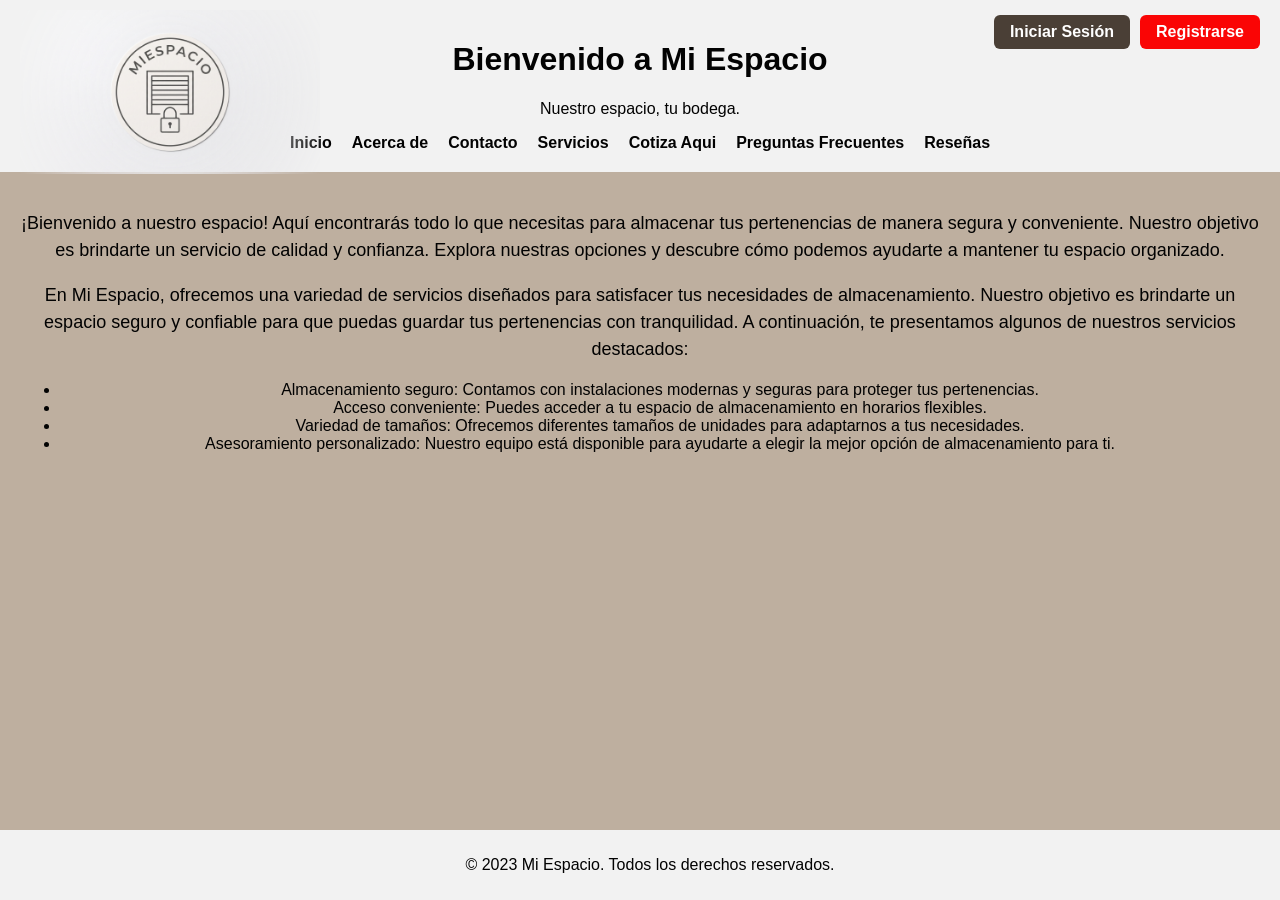
==== index.html @ 03a7a76a "Ajuste botones y formularios" ====
<!DOCTYPE html>
    <html lang ="es">
        <head>
            <meta charset="UTF-8">
            <meta name="viewport" content="width=device-width, initial-scale=1.0">
            <title>Mi Espacio</title>
            <link rel="stylesheet" href="css/style.css">
        </head>
        <body>
        <header>
            <h1>Bienvenido a Mi Espacio</h1>
            <p>Nuestro espacio, tu bodega.</p>
        <nav>
            <ul>
                <li><a href="index.html">Inicio</a></li>
                <li><a href="about.html">Acerca de</a></li>
                <li><a href="contact.html">Contacto</a></li>
                <li><a href="services.html">Servicios</a></li>
                <li><a href="quotes.html">Cotiza Aqui</a></li>
                <li><a href="faq.html">Preguntas Frecuentes</a></li>
                <li><a href="resenas.html">Reseñas</a></li>
            </ul>
        </nav>
        <div class="auth-buttons">
            <a href="login.html" class="nav-btn">Iniciar Sesión</a>
            <a href="register.html" class="nav-btn nav-btn-primary">Registrarse</a>
        </div>    
            <img src="imagen/logo.png" alt="Imagen de Mi Espacio" style="width:120%; height:auto;max-width: 300px" class="logo">
            </header>
            <main>
            <p>¡Bienvenido a nuestro espacio! Aquí encontrarás todo lo que necesitas para almacenar tus pertenencias de manera segura y conveniente. Nuestro objetivo es brindarte un servicio de calidad y confianza. Explora nuestras opciones y descubre cómo podemos ayudarte a mantener tu espacio organizado.</p>
            <p>En Mi Espacio, ofrecemos una variedad de servicios diseñados para satisfacer tus necesidades de almacenamiento. Nuestro objetivo es brindarte un espacio seguro y confiable para que puedas guardar tus pertenencias con tranquilidad. A continuación, te presentamos algunos de nuestros servicios destacados:</p>
                <ul>
                    <li>Almacenamiento seguro: Contamos con instalaciones modernas y seguras para proteger tus pertenencias.</li>
                    <li>Acceso conveniente: Puedes acceder a tu espacio de almacenamiento en horarios flexibles.</li>
                    <li>Variedad de tamaños: Ofrecemos diferentes tamaños de unidades para adaptarnos a tus necesidades.</li>
                    <li>Asesoramiento personalizado: Nuestro equipo está disponible para ayudarte a elegir la mejor opción de almacenamiento para ti.</li>
                </ul>
              
        </main>
            <footer> 
                <p>&copy; 2023 Mi Espacio. Todos los derechos reservados.</p>
            </footer>
        </body>
    </html>
---- css/style.css ----
/* Paleta general del sitio: fondo beige que da identidad de "bodega/almacenamiento" */
body{
    font-family: Arial, sans-serif;
    background-color: #beaf9f;
    color: rgb(2, 2, 2);
    margin: 0;
}
/* Encabezado en gris claro para contrastar con el beige del body */
 header {
    background-color: #f2f2f2;
    color: rgb(2, 2, 2);
    padding: 20px;
    text-align: center;
    position: relative;
}
/* Ajuste para las imágenes de servicio */
.service-image {
    width: 100%;
    height: auto;
    max-width: 300px;
}
/* Logo posicionado sobre el header, con degradado en los bordes para integrarse con el fondo */
.logo {
  position: absolute;
  top: 10px;
  left: 20px;
  width: 120px;
  -webkit-mask-image: radial-gradient(circle, black 35%, transparent 100%);
  mask-image: radial-gradient(circle, black 35%, transparent 100%);
}
/* Menú de navegación en fila horizontal, centrado dentro del header */
nav ul {
    list-style-type: none;
    padding: 0;
    margin: 0;
    display: flex;
    justify-content: center;
}

nav ul li {
    display: inline-block;
    margin: 0 10px;
}

nav ul li a {
    text-decoration: none;
    color: rgb(2, 2, 2);
    font-weight: bold;
}
/* Rojo de acento al pasar el mouse, para dar feedback visual en los links */
nav ul li a:hover {
    color: #fa0505;
}

main {
    padding: 20px;
    text-align: center;
}

main h2 {
    font-size: 28px;
    margin-bottom: 10px;
}

main p {
    font-size: 18px;
    line-height: 1.5;
}
/* Tabla de servicios centrada y con ancho completo del contenedor */
main table {
    width: 100%;
    border-collapse: collapse;
    margin: 20px auto 0;
}
/* Pie de página fijo al fondo de la ventana */
footer {
    background-color: #f2f2f2;
    color: rgb(2, 2, 2);
    padding: 10px;
    text-align: center;
    position: fixed;
    width: 100%;
    bottom: 0;
}
/* Bordes suaves en tono beige, coherentes con el fondo del sitio */
table{
    background-color: #f2f2f2;
    border: 1px solid #d9cfc4;
    padding: 8px;
}
/* Encabezado de tabla en café oscuro para dar jerarquía visual */
th{
    color: #ffffff;
    background-color: #4a3f36;
    border: 1px solid #d9cfc4;
    padding: 8px;
} 
/* Fondo blanco cálido para las celdas, contrasta con el beige del body */
 td{
    background-color: #ffffff;
    border: 1px solid #d9cfc4;
    padding: 8px;
} 

tr:hover{
    color: #fa0505;
}

/* Contenedor de botones de acceso, fijo arriba a la derecha del header */
.auth-buttons {
    position: absolute;
    top: 15px;
    right: 20px;
    display: flex;
    gap: 10px;
}

.nav-btn {
    background-color: #4a3f36;
    color: #ffffff;
    padding: 8px 16px;
    border-radius: 6px;
    text-decoration: none;
    font-weight: bold;
    transition: background-color 0.2s ease;
}

.nav-btn:hover {
    background-color: #fa0505;
}

.nav-btn-primary {
    background-color: #fa0505;
}

.nav-btn-primary:hover {
    background-color: #c40404;
}

/* Formulario de login/registro: ancho limitado y centrado dentro del main */
.auth-form {
    max-width: 400px;
    margin: 20px auto 0;
    text-align: left;
}

/* Cada campo con su label arriba y espacio entre ellos */
.form-group {
    margin-bottom: 15px;
}

.form-group label {
    display: block;
    margin-bottom: 5px;
    font-weight: bold;
}

.form-group input {
    width: 100%;
    padding: 10px;
    border: 1px solid #d9cfc4;
    border-radius: 6px;
    box-sizing: border-box;
    font-family: Arial, sans-serif;
    font-size: 16px;
}

.form-group input:focus {
    outline: none;
    border-color: #4a3f36;
}

/* Botón de envío, reutiliza el estilo de los botones del nav */
.btn-submit {
    width: 100%;
    padding: 12px;
    background-color: #4a3f36;
    color: #ffffff;
    border: none;
    border-radius: 6px;
    font-size: 16px;
    font-weight: bold;
    cursor: pointer;
    transition: background-color 0.2s ease;
}

.btn-submit:hover {
    background-color: #fa0505;
}
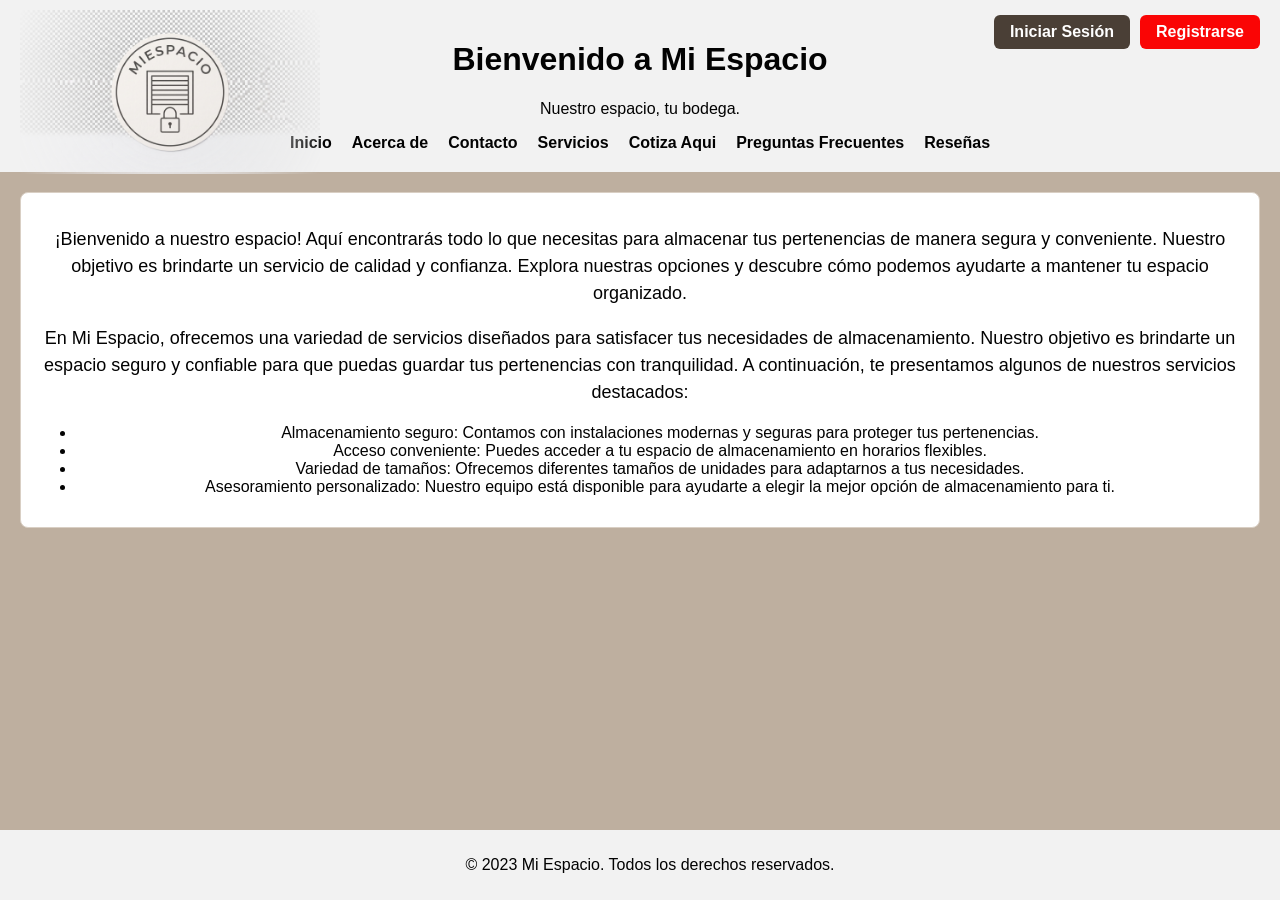
==== commit 7fdfc3b8: "Style:Ajustes" ====
--- a/index.html
+++ b/index.html
@@ -25,10 +25,11 @@
             <a href="login.html" class="nav-btn">Iniciar Sesión</a>
             <a href="register.html" class="nav-btn nav-btn-primary">Registrarse</a>
         </div>    
-            <img src="imagen/logo.png" alt="Imagen de Mi Espacio" style="width:120%; height:auto;max-width: 300px" class="logo">
             </header>
-            <main>
+            <main> 
+            <div class="caja">
             <p>¡Bienvenido a nuestro espacio! Aquí encontrarás todo lo que necesitas para almacenar tus pertenencias de manera segura y conveniente. Nuestro objetivo es brindarte un servicio de calidad y confianza. Explora nuestras opciones y descubre cómo podemos ayudarte a mantener tu espacio organizado.</p>
+            
             <p>En Mi Espacio, ofrecemos una variedad de servicios diseñados para satisfacer tus necesidades de almacenamiento. Nuestro objetivo es brindarte un espacio seguro y confiable para que puedas guardar tus pertenencias con tranquilidad. A continuación, te presentamos algunos de nuestros servicios destacados:</p>
                 <ul>
                     <li>Almacenamiento seguro: Contamos con instalaciones modernas y seguras para proteger tus pertenencias.</li>
@@ -36,7 +37,8 @@
                     <li>Variedad de tamaños: Ofrecemos diferentes tamaños de unidades para adaptarnos a tus necesidades.</li>
                     <li>Asesoramiento personalizado: Nuestro equipo está disponible para ayudarte a elegir la mejor opción de almacenamiento para ti.</li>
                 </ul>
-              
+              </div>
+            <img src="imagen/xsdaax.png" alt="Imagen de Mi Espacio" style="width:120%; height:auto;max-width: 300px" class="logo">
         </main>
             <footer> 
                 <p>&copy; 2023 Mi Espacio. Todos los derechos reservados.</p>
--- a/css/style.css
+++ b/css/style.css
@@ -186,4 +186,11 @@
 
 .btn-submit:hover {
     background-color: #fa0505;
+}
+.caja {
+    display: inline-block;
+    padding: 15px;
+    border: 1px solid #d9cfc4;
+    border-radius: 8px;
+    background-color: #ffffff;
 }
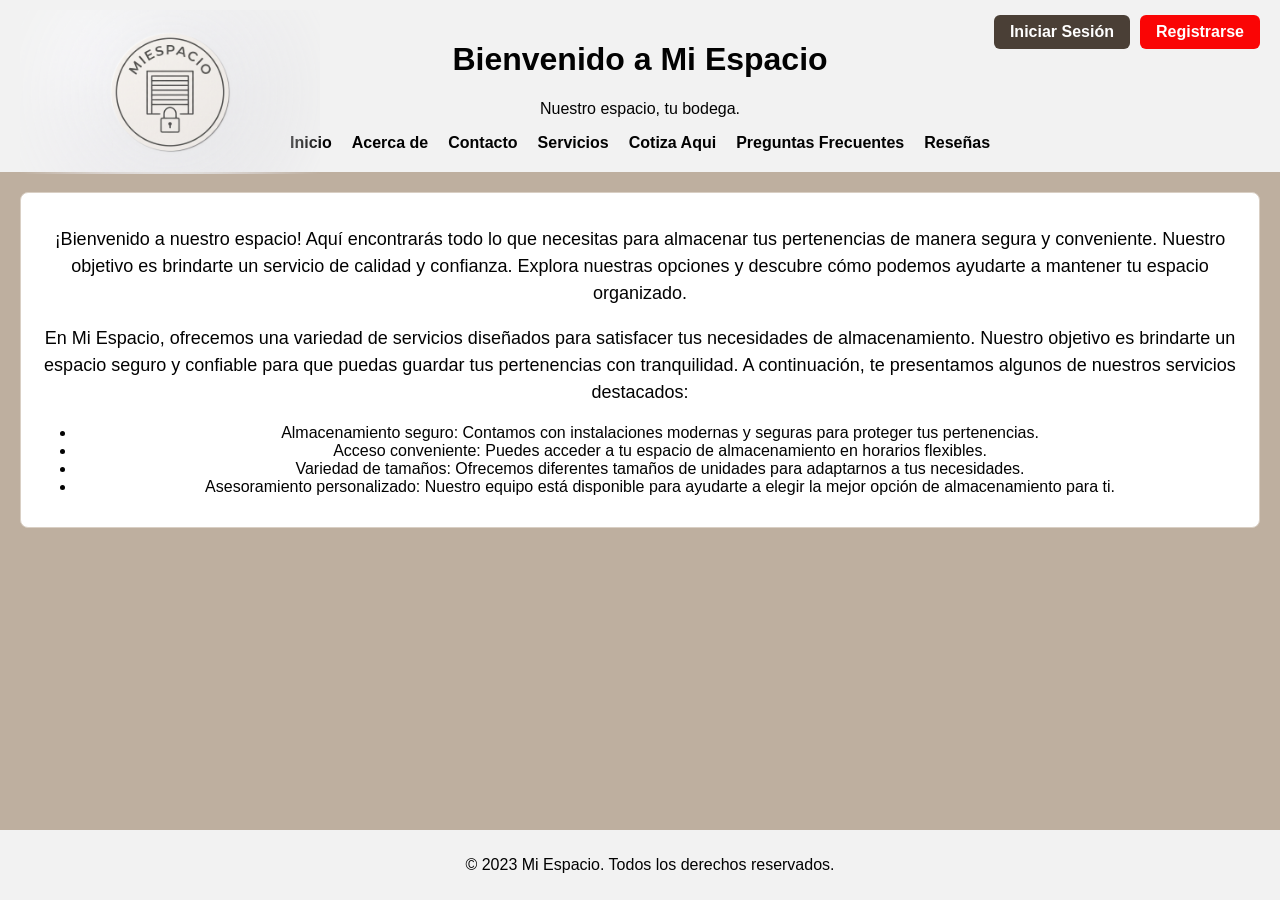
==== commit d413762e: "Fix: logo" ====
--- a/index.html
+++ b/index.html
@@ -38,7 +38,7 @@
                     <li>Asesoramiento personalizado: Nuestro equipo está disponible para ayudarte a elegir la mejor opción de almacenamiento para ti.</li>
                 </ul>
               </div>
-            <img src="imagen/xsdaax.png" alt="Imagen de Mi Espacio" style="width:120%; height:auto;max-width: 300px" class="logo">
+            <img src="imagen/logo.png" alt="Imagen de Mi Espacio" style="width:120%; height:auto;max-width: 300px" class="logo">
         </main>
             <footer> 
                 <p>&copy; 2023 Mi Espacio. Todos los derechos reservados.</p>
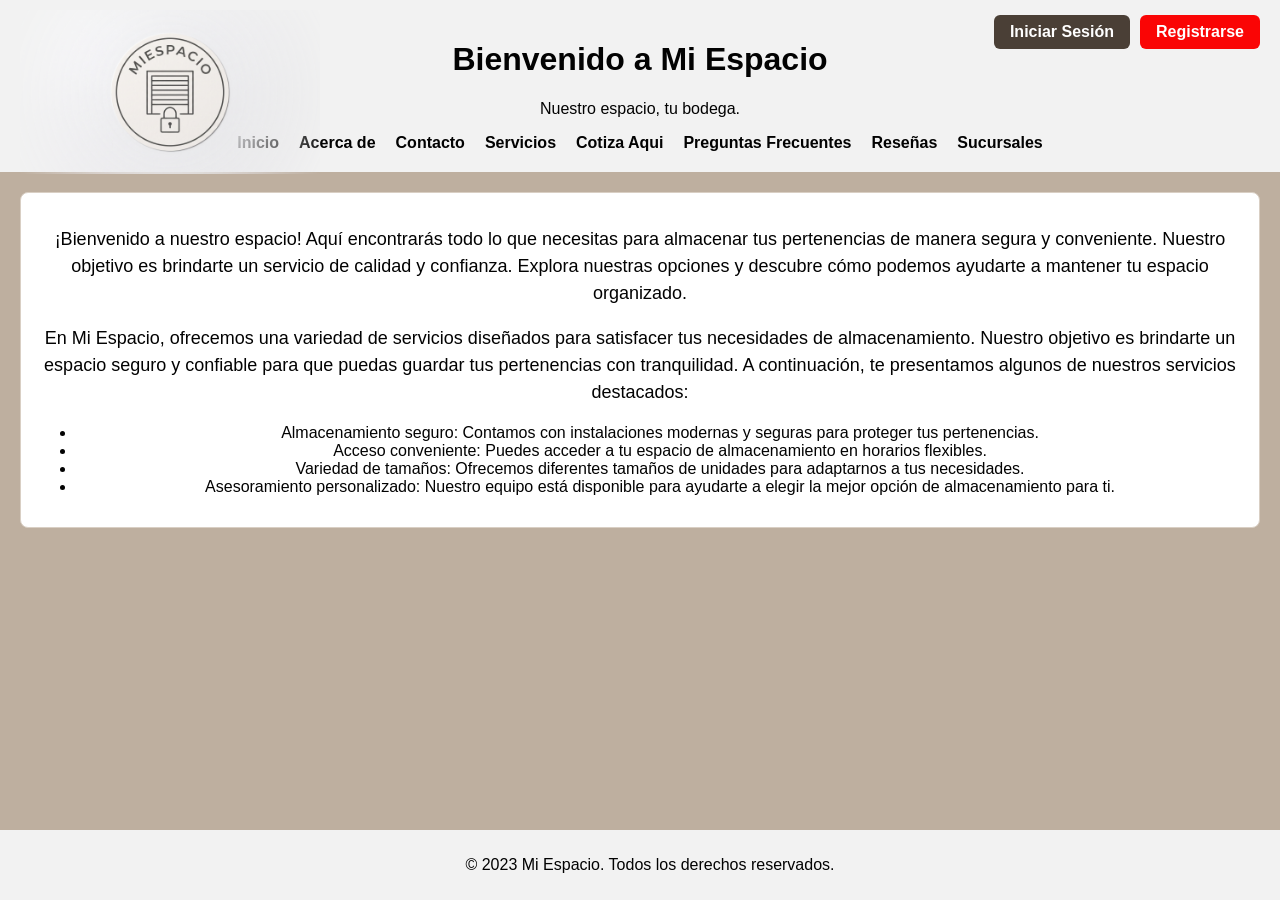
==== commit 420b8003: "Style: Carga de imagen" ====
--- a/index.html
+++ b/index.html
@@ -19,6 +19,7 @@
                 <li><a href="quotes.html">Cotiza Aqui</a></li>
                 <li><a href="faq.html">Preguntas Frecuentes</a></li>
                 <li><a href="resenas.html">Reseñas</a></li>
+                <li><a href="sucursales.html">Sucursales</a></li>
             </ul>
         </nav>
         <div class="auth-buttons">
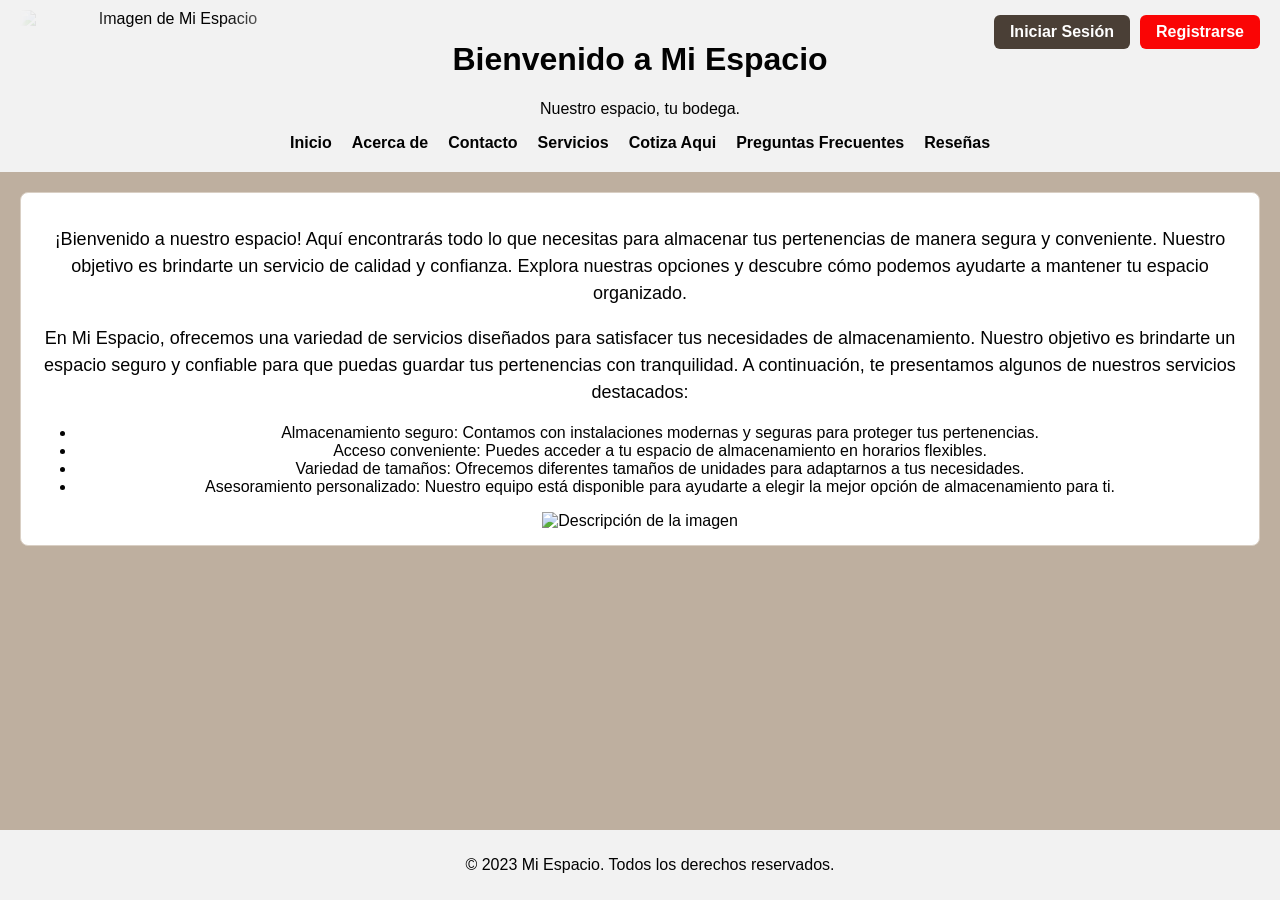
==== commit d5fd2668: "Corregido el archivo index.html" ====
--- a/index.html
+++ b/index.html
@@ -19,7 +19,6 @@
                 <li><a href="quotes.html">Cotiza Aqui</a></li>
                 <li><a href="faq.html">Preguntas Frecuentes</a></li>
                 <li><a href="resenas.html">Reseñas</a></li>
-                <li><a href="sucursales.html">Sucursales</a></li>
             </ul>
         </nav>
         <div class="auth-buttons">
@@ -38,8 +37,10 @@
                     <li>Variedad de tamaños: Ofrecemos diferentes tamaños de unidades para adaptarnos a tus necesidades.</li>
                     <li>Asesoramiento personalizado: Nuestro equipo está disponible para ayudarte a elegir la mejor opción de almacenamiento para ti.</li>
                 </ul>
+                    <img src="imagen/iman.jpg" alt="Descripción de la imagen">
               </div>
-            <img src="imagen/logo.png" alt="Imagen de Mi Espacio" style="width:120%; height:auto;max-width: 300px" class="logo">
+
+            <img src="imagen/xsdaax.png" alt="Imagen de Mi Espacio" style="width:120%; height:auto;max-width: 300px" class="logo">
         </main>
             <footer> 
                 <p>&copy; 2023 Mi Espacio. Todos los derechos reservados.</p>
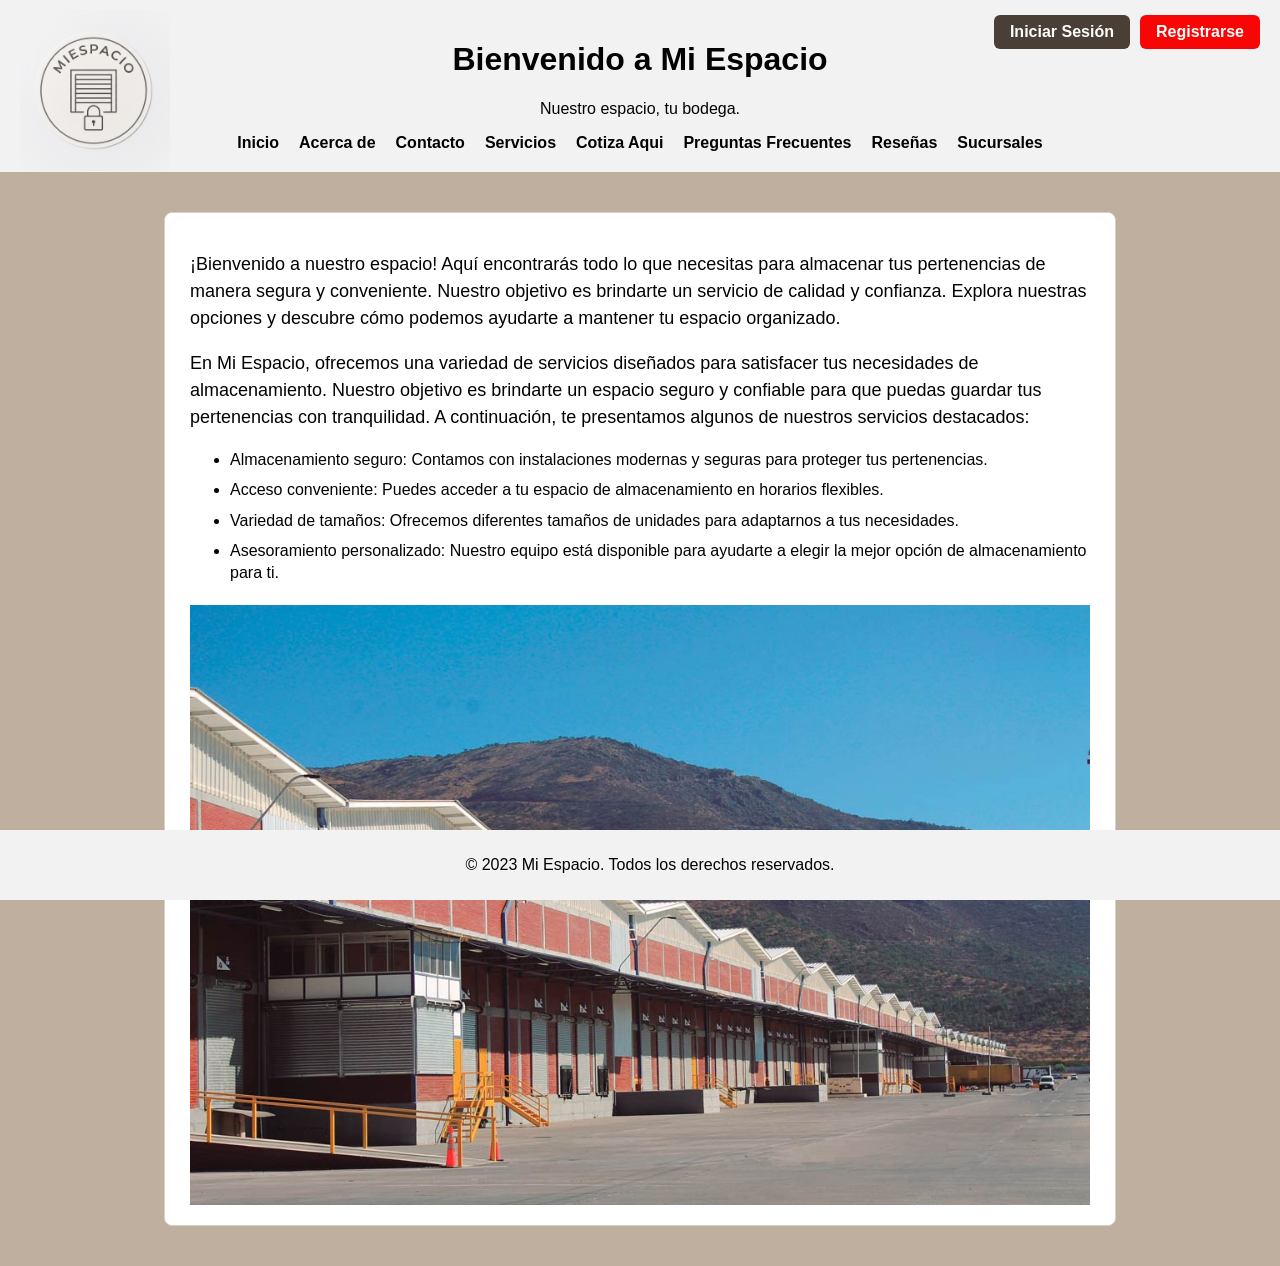
==== commit ae7f9853: "Fix: correccion de errores img" ====
--- a/index.html
+++ b/index.html
@@ -1,15 +1,17 @@
 <!DOCTYPE html>
-    <html lang ="es">
-        <head>
-            <meta charset="UTF-8">
-            <meta name="viewport" content="width=device-width, initial-scale=1.0">
-            <title>Mi Espacio</title>
-            <link rel="stylesheet" href="css/style.css">
-        </head>
-        <body>
-        <header>
-            <h1>Bienvenido a Mi Espacio</h1>
-            <p>Nuestro espacio, tu bodega.</p>
+<html lang="es">
+<head>
+    <meta charset="UTF-8">
+    <meta name="viewport" content="width=device-width, initial-scale=1.0">
+    <title>Mi Espacio</title>
+    <link rel="stylesheet" href="css/style.css">
+</head>
+<body>
+    <header>
+        <h1>Bienvenido a Mi Espacio</h1>
+        <p>Nuestro espacio, tu bodega.</p>
+            <img src="imagen/logo.png" alt="Imagen de Mi Espacio" style="width:120%; height:auto;max-width: 150px" class="logo">
+
         <nav>
             <ul>
                 <li><a href="index.html">Inicio</a></li>
@@ -19,31 +21,34 @@
                 <li><a href="quotes.html">Cotiza Aqui</a></li>
                 <li><a href="faq.html">Preguntas Frecuentes</a></li>
                 <li><a href="resenas.html">Reseñas</a></li>
+                <li><a href="sucursales.html">Sucursales</a></li>
             </ul>
         </nav>
         <div class="auth-buttons">
             <a href="login.html" class="nav-btn">Iniciar Sesión</a>
             <a href="register.html" class="nav-btn nav-btn-primary">Registrarse</a>
         </div>    
-            </header>
-            <main> 
-            <div class="caja">
+    </header>
+
+    <main> 
+        <div class="caja">
             <p>¡Bienvenido a nuestro espacio! Aquí encontrarás todo lo que necesitas para almacenar tus pertenencias de manera segura y conveniente. Nuestro objetivo es brindarte un servicio de calidad y confianza. Explora nuestras opciones y descubre cómo podemos ayudarte a mantener tu espacio organizado.</p>
             
             <p>En Mi Espacio, ofrecemos una variedad de servicios diseñados para satisfacer tus necesidades de almacenamiento. Nuestro objetivo es brindarte un espacio seguro y confiable para que puedas guardar tus pertenencias con tranquilidad. A continuación, te presentamos algunos de nuestros servicios destacados:</p>
-                <ul>
-                    <li>Almacenamiento seguro: Contamos con instalaciones modernas y seguras para proteger tus pertenencias.</li>
-                    <li>Acceso conveniente: Puedes acceder a tu espacio de almacenamiento en horarios flexibles.</li>
-                    <li>Variedad de tamaños: Ofrecemos diferentes tamaños de unidades para adaptarnos a tus necesidades.</li>
-                    <li>Asesoramiento personalizado: Nuestro equipo está disponible para ayudarte a elegir la mejor opción de almacenamiento para ti.</li>
-                </ul>
-                    <img src="imagen/iman.jpg" alt="Descripción de la imagen">
-              </div>
+            
+            <ul>
+                <li>Almacenamiento seguro: Contamos con instalaciones modernas y seguras para proteger tus pertenencias.</li>
+                <li>Acceso conveniente: Puedes acceder a tu espacio de almacenamiento en horarios flexibles.</li>
+                <li>Variedad de tamaños: Ofrecemos diferentes tamaños de unidades para adaptarnos a tus necesidades.</li>
+                <li>Asesoramiento personalizado: Nuestro equipo está disponible para ayudarte a elegir la mejor opción de almacenamiento para ti.</li>
+            </ul>
+            
+            <img src="imagen/iman.png" alt="Servicios de almacenamiento">
+        </div>
+    </main>
 
-            <img src="imagen/xsdaax.png" alt="Imagen de Mi Espacio" style="width:120%; height:auto;max-width: 300px" class="logo">
-        </main>
-            <footer> 
-                <p>&copy; 2023 Mi Espacio. Todos los derechos reservados.</p>
-            </footer>
-        </body>
-    </html>
+    <footer> 
+        <p>&copy; 2023 Mi Espacio. Todos los derechos reservados.</p>
+    </footer>
+</body>
+</html>
--- a/css/style.css
+++ b/css/style.css
@@ -24,7 +24,7 @@
   position: absolute;
   top: 10px;
   left: 20px;
-  width: 120px;
+  width: 10px;
   -webkit-mask-image: radial-gradient(circle, black 35%, transparent 100%);
   mask-image: radial-gradient(circle, black 35%, transparent 100%);
 }
@@ -193,4 +193,91 @@
     border: 1px solid #d9cfc4;
     border-radius: 8px;
     background-color: #ffffff;
+}
+
+/* Modifica tu clase .caja para que el texto se alinee correctamente a la izquierda */
+.caja {
+    display: block;             /* Cambia de inline-block a block para que ocupe el ancho adecuado */
+    padding: 20px 25px;
+    border: 1px solid #d9cfc4;
+    border-radius: 8px;
+    background-color: #ffffff;
+    max-width: 900px;           /* Centra el contenedor en la pantalla */
+    margin: 20px auto;
+    text-align: left;           /* Soluciona las viñetas feos y el texto desalineado */
+}
+
+/* Regla para que las listas de la caja queden ordenadas */
+.caja ul {
+    margin: 15px 0 15px 20px;
+    padding-left: 20px;
+}
+
+.caja li {
+    margin-bottom: 8px;
+    line-height: 1.4;
+}
+
+/* Regla para que la imagen no se desborde dentro de la caja */
+.caja img {
+    max-width: 100%;
+    height: auto;
+    display: block;
+    margin: 20px auto 0 auto;   /* Centra la imagen al final del contenido */
+}
+/* Ajustes para el contenedor de la sección Acerca de */
+.about-section {
+    max-width: 900px;
+    margin: 20px auto;
+    padding: 25px;
+    background-color: #ffffff;
+    border: 1px solid #d9cfc4;
+    border-radius: 8px;
+    text-align: left;
+}
+
+/* Alineación de textos y títulos */
+.center-text {
+    text-align: center;
+    margin-bottom: 20px;
+}
+
+.main-title {
+    font-size: 28px;
+    color: #4a3f36;
+    margin-bottom: 5px;
+}
+
+.subtitle {
+    font-size: 18px;
+    color: #666;
+    margin-top: 0;
+}
+
+.about-section h2 {
+    font-size: 24px;
+    color: #4a3f36;
+    margin-top: 25px;
+    margin-bottom: 10px;
+}
+
+.about-section p {
+    font-size: 16px;
+    line-height: 1.6;
+    color: #222;
+}
+
+/* Formato para el banner e imagen del equipo */
+.full-width-banner {
+    width: 100%;
+    margin: 20px 0;
+    text-align: center;
+}
+
+.equipo-image {
+    width: 100%;
+    height: auto;
+    border-radius: 6px;
+    border: 1px solid #d9cfc4;
+    display: block;
 }
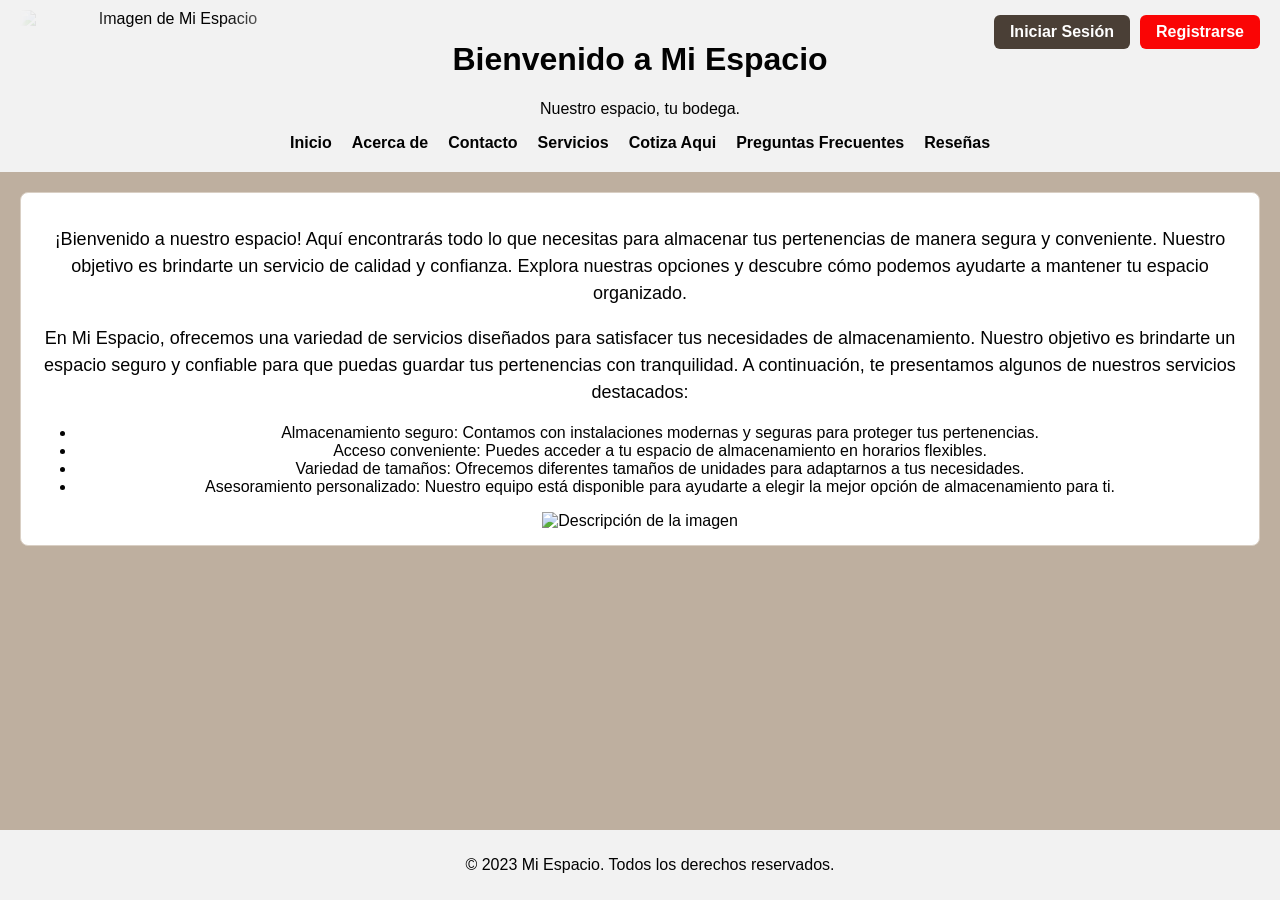
==== commit 3cd22f1b: "Cambios" ====
--- a/index.html
+++ b/index.html
@@ -1,17 +1,15 @@
 <!DOCTYPE html>
-<html lang="es">
-<head>
-    <meta charset="UTF-8">
-    <meta name="viewport" content="width=device-width, initial-scale=1.0">
-    <title>Mi Espacio</title>
-    <link rel="stylesheet" href="css/style.css">
-</head>
-<body>
-    <header>
-        <h1>Bienvenido a Mi Espacio</h1>
-        <p>Nuestro espacio, tu bodega.</p>
-            <img src="imagen/logo.png" alt="Imagen de Mi Espacio" style="width:120%; height:auto;max-width: 150px" class="logo">
-
+    <html lang ="es">
+        <head>
+            <meta charset="UTF-8">
+            <meta name="viewport" content="width=device-width, initial-scale=1.0">
+            <title>Mi Espacio</title>
+            <link rel="stylesheet" href="css/style.css">
+        </head>
+        <body>
+        <header>
+            <h1>Bienvenido a Mi Espacio</h1>
+            <p>Nuestro espacio, tu bodega.</p>
         <nav>
             <ul>
                 <li><a href="index.html">Inicio</a></li>
@@ -21,34 +19,32 @@
                 <li><a href="quotes.html">Cotiza Aqui</a></li>
                 <li><a href="faq.html">Preguntas Frecuentes</a></li>
                 <li><a href="resenas.html">Reseñas</a></li>
-                <li><a href="sucursales.html">Sucursales</a></li>
             </ul>
         </nav>
         <div class="auth-buttons">
             <a href="login.html" class="nav-btn">Iniciar Sesión</a>
             <a href="register.html" class="nav-btn nav-btn-primary">Registrarse</a>
         </div>    
-    </header>
-
-    <main> 
-        <div class="caja">
+            </header>
+            <main> 
+            <div class="caja">
             <p>¡Bienvenido a nuestro espacio! Aquí encontrarás todo lo que necesitas para almacenar tus pertenencias de manera segura y conveniente. Nuestro objetivo es brindarte un servicio de calidad y confianza. Explora nuestras opciones y descubre cómo podemos ayudarte a mantener tu espacio organizado.</p>
             
             <p>En Mi Espacio, ofrecemos una variedad de servicios diseñados para satisfacer tus necesidades de almacenamiento. Nuestro objetivo es brindarte un espacio seguro y confiable para que puedas guardar tus pertenencias con tranquilidad. A continuación, te presentamos algunos de nuestros servicios destacados:</p>
-            
-            <ul>
-                <li>Almacenamiento seguro: Contamos con instalaciones modernas y seguras para proteger tus pertenencias.</li>
-                <li>Acceso conveniente: Puedes acceder a tu espacio de almacenamiento en horarios flexibles.</li>
-                <li>Variedad de tamaños: Ofrecemos diferentes tamaños de unidades para adaptarnos a tus necesidades.</li>
-                <li>Asesoramiento personalizado: Nuestro equipo está disponible para ayudarte a elegir la mejor opción de almacenamiento para ti.</li>
-            </ul>
-            
-            <img src="imagen/iman.png" alt="Servicios de almacenamiento">
-        </div>
-    </main>
+                <ul>
+                    <li>Almacenamiento seguro: Contamos con instalaciones modernas y seguras para proteger tus pertenencias.</li>
+                    <li>Acceso conveniente: Puedes acceder a tu espacio de almacenamiento en horarios flexibles.</li>
+                    <li>Variedad de tamaños: Ofrecemos diferentes tamaños de unidades para adaptarnos a tus necesidades.</li>
+                    <li>Asesoramiento personalizado: Nuestro equipo está disponible para ayudarte a elegir la mejor opción de almacenamiento para ti.</li>
+                </ul>
+                    <img src="imagen/iman.jpg" alt="Descripción de la imagen">
+              </div>
 
-    <footer> 
-        <p>&copy; 2023 Mi Espacio. Todos los derechos reservados.</p>
-    </footer>
-</body>
-</html>+            <img src="imagen/xsdaax.png" alt="Imagen de Mi Espacio" style="width:120%; height:auto;max-width: 300px" class="logo">
+        </main>
+            <footer> 
+                <p>&copy; 2023 Mi Espacio. Todos los derechos reservados.</p>
+            </footer>
+            <script src= "js/main.js" defer></script>
+        </body>
+    </html>
--- a/css/style.css
+++ b/css/style.css
@@ -24,7 +24,7 @@
   position: absolute;
   top: 10px;
   left: 20px;
-  width: 10px;
+  width: 120px;
   -webkit-mask-image: radial-gradient(circle, black 35%, transparent 100%);
   mask-image: radial-gradient(circle, black 35%, transparent 100%);
 }
@@ -195,89 +195,10 @@
     background-color: #ffffff;
 }
 
-/* Modifica tu clase .caja para que el texto se alinee correctamente a la izquierda */
-.caja {
-    display: block;             /* Cambia de inline-block a block para que ocupe el ancho adecuado */
-    padding: 20px 25px;
-    border: 1px solid #d9cfc4;
-    border-radius: 8px;
-    background-color: #ffffff;
-    max-width: 900px;           /* Centra el contenedor en la pantalla */
-    margin: 20px auto;
-    text-align: left;           /* Soluciona las viñetas feos y el texto desalineado */
-}
-
-/* Regla para que las listas de la caja queden ordenadas */
-.caja ul {
-    margin: 15px 0 15px 20px;
-    padding-left: 20px;
-}
-
-.caja li {
-    margin-bottom: 8px;
-    line-height: 1.4;
-}
-
-/* Regla para que la imagen no se desborde dentro de la caja */
-.caja img {
-    max-width: 100%;
-    height: auto;
-    display: block;
-    margin: 20px auto 0 auto;   /* Centra la imagen al final del contenido */
-}
-/* Ajustes para el contenedor de la sección Acerca de */
-.about-section {
-    max-width: 900px;
-    margin: 20px auto;
-    padding: 25px;
-    background-color: #ffffff;
-    border: 1px solid #d9cfc4;
-    border-radius: 8px;
-    text-align: left;
-}
-
-/* Alineación de textos y títulos */
-.center-text {
-    text-align: center;
-    margin-bottom: 20px;
-}
-
-.main-title {
-    font-size: 28px;
-    color: #4a3f36;
-    margin-bottom: 5px;
-}
-
-.subtitle {
-    font-size: 18px;
-    color: #666;
-    margin-top: 0;
-}
-
-.about-section h2 {
-    font-size: 24px;
-    color: #4a3f36;
-    margin-top: 25px;
-    margin-bottom: 10px;
-}
-
-.about-section p {
-    font-size: 16px;
-    line-height: 1.6;
-    color: #222;
-}
-
-/* Formato para el banner e imagen del equipo */
-.full-width-banner {
-    width: 100%;
-    margin: 20px 0;
-    text-align: center;
-}
-
-.equipo-image {
-    width: 100%;
-    height: auto;
-    border-radius: 6px;
-    border: 1px solid #d9cfc4;
-    display: block;
+.faq-answer{
+    display:none;
+}
+
+.faq-item.open .faq-answer{
+    display:block
 }
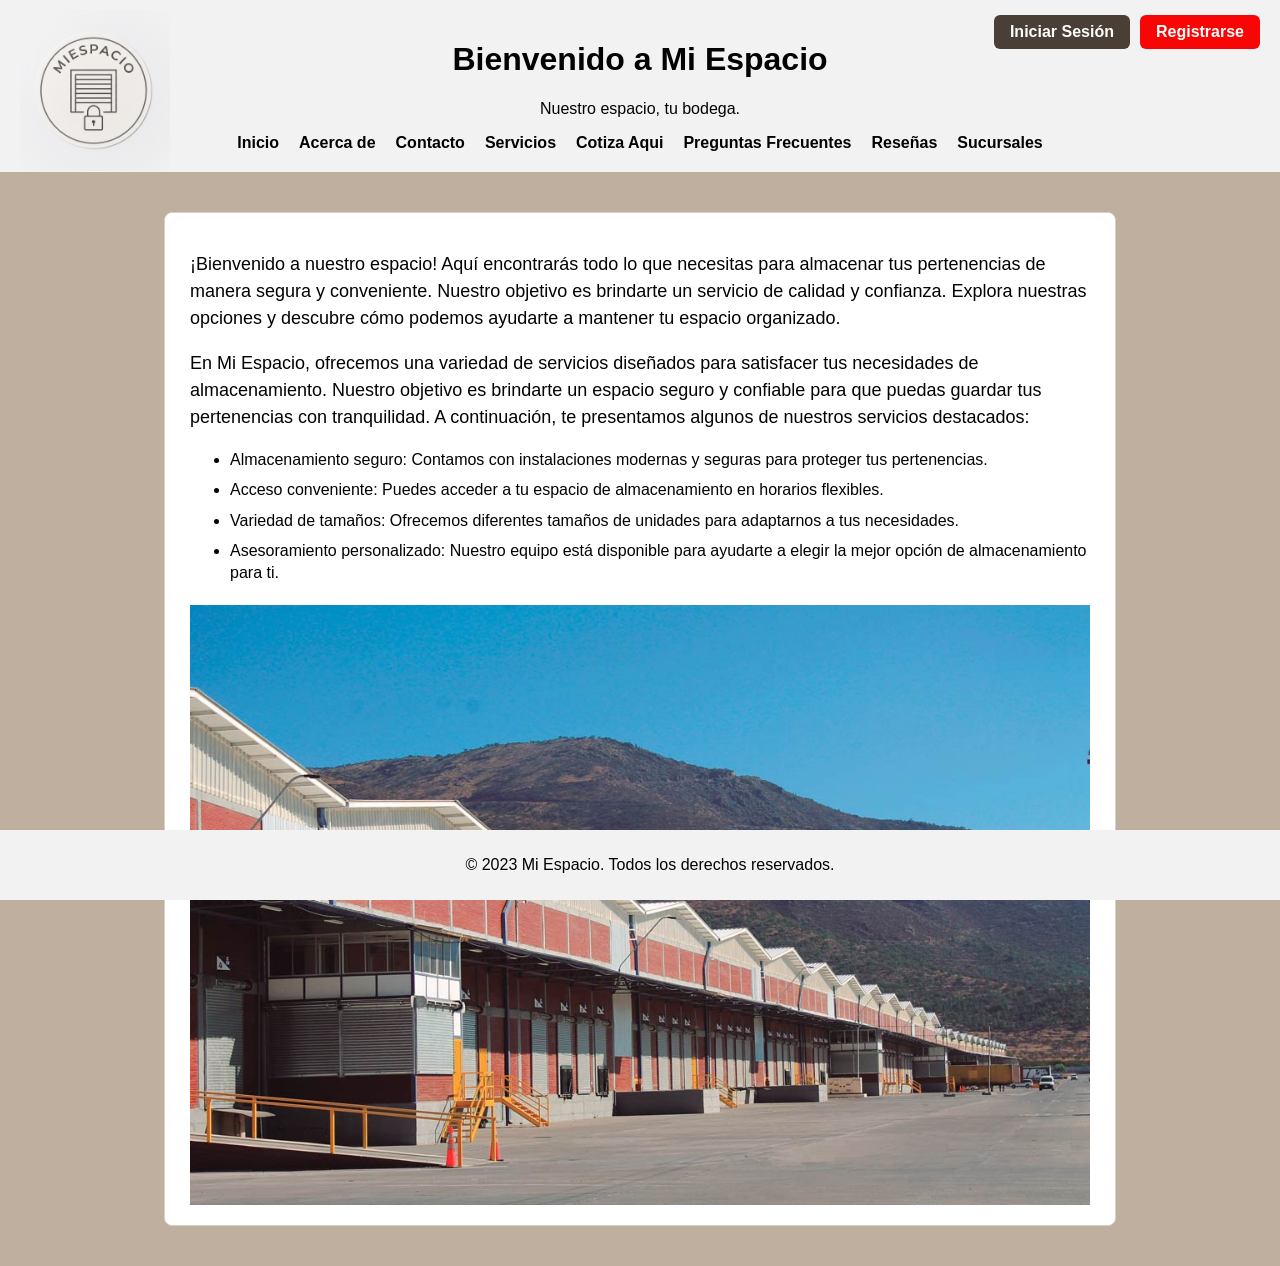
==== commit 75cee37e: "Arreglo" ====
--- a/index.html
+++ b/index.html
@@ -1,15 +1,17 @@
 <!DOCTYPE html>
-    <html lang ="es">
-        <head>
-            <meta charset="UTF-8">
-            <meta name="viewport" content="width=device-width, initial-scale=1.0">
-            <title>Mi Espacio</title>
-            <link rel="stylesheet" href="css/style.css">
-        </head>
-        <body>
-        <header>
-            <h1>Bienvenido a Mi Espacio</h1>
-            <p>Nuestro espacio, tu bodega.</p>
+<html lang="es">
+<head>
+    <meta charset="UTF-8">
+    <meta name="viewport" content="width=device-width, initial-scale=1.0">
+    <title>Mi Espacio</title>
+    <link rel="stylesheet" href="css/style.css">
+</head>
+<body>
+    <header>
+        <h1>Bienvenido a Mi Espacio</h1>
+        <p>Nuestro espacio, tu bodega.</p>
+            <img src="imagen/logo.png" alt="Imagen de Mi Espacio" style="width:120%; height:auto;max-width: 150px" class="logo">
+
         <nav>
             <ul>
                 <li><a href="index.html">Inicio</a></li>
@@ -19,32 +21,35 @@
                 <li><a href="quotes.html">Cotiza Aqui</a></li>
                 <li><a href="faq.html">Preguntas Frecuentes</a></li>
                 <li><a href="resenas.html">Reseñas</a></li>
+                <li><a href="sucursales.html">Sucursales</a></li>
             </ul>
         </nav>
         <div class="auth-buttons">
             <a href="login.html" class="nav-btn">Iniciar Sesión</a>
             <a href="register.html" class="nav-btn nav-btn-primary">Registrarse</a>
         </div>    
-            </header>
-            <main> 
-            <div class="caja">
+    </header>
+
+    <main> 
+        <div class="caja">
             <p>¡Bienvenido a nuestro espacio! Aquí encontrarás todo lo que necesitas para almacenar tus pertenencias de manera segura y conveniente. Nuestro objetivo es brindarte un servicio de calidad y confianza. Explora nuestras opciones y descubre cómo podemos ayudarte a mantener tu espacio organizado.</p>
             
             <p>En Mi Espacio, ofrecemos una variedad de servicios diseñados para satisfacer tus necesidades de almacenamiento. Nuestro objetivo es brindarte un espacio seguro y confiable para que puedas guardar tus pertenencias con tranquilidad. A continuación, te presentamos algunos de nuestros servicios destacados:</p>
-                <ul>
-                    <li>Almacenamiento seguro: Contamos con instalaciones modernas y seguras para proteger tus pertenencias.</li>
-                    <li>Acceso conveniente: Puedes acceder a tu espacio de almacenamiento en horarios flexibles.</li>
-                    <li>Variedad de tamaños: Ofrecemos diferentes tamaños de unidades para adaptarnos a tus necesidades.</li>
-                    <li>Asesoramiento personalizado: Nuestro equipo está disponible para ayudarte a elegir la mejor opción de almacenamiento para ti.</li>
-                </ul>
-                    <img src="imagen/iman.jpg" alt="Descripción de la imagen">
-              </div>
+            
+            <ul>
+                <li>Almacenamiento seguro: Contamos con instalaciones modernas y seguras para proteger tus pertenencias.</li>
+                <li>Acceso conveniente: Puedes acceder a tu espacio de almacenamiento en horarios flexibles.</li>
+                <li>Variedad de tamaños: Ofrecemos diferentes tamaños de unidades para adaptarnos a tus necesidades.</li>
+                <li>Asesoramiento personalizado: Nuestro equipo está disponible para ayudarte a elegir la mejor opción de almacenamiento para ti.</li>
+            </ul>
+            
+            <img src="imagen/iman.png" alt="Servicios de almacenamiento">
+        </div>
+    </main>
 
-            <img src="imagen/xsdaax.png" alt="Imagen de Mi Espacio" style="width:120%; height:auto;max-width: 300px" class="logo">
-        </main>
-            <footer> 
-                <p>&copy; 2023 Mi Espacio. Todos los derechos reservados.</p>
-            </footer>
-            <script src= "js/main.js" defer></script>
-        </body>
-    </html>
+    <footer> 
+        <p>&copy; 2023 Mi Espacio. Todos los derechos reservados.</p>
+    </footer>
+    <script src= "js/main.js" defer></script>
+</body>
+</html>
--- a/css/style.css
+++ b/css/style.css
@@ -24,7 +24,7 @@
   position: absolute;
   top: 10px;
   left: 20px;
-  width: 120px;
+  width: 10px;
   -webkit-mask-image: radial-gradient(circle, black 35%, transparent 100%);
   mask-image: radial-gradient(circle, black 35%, transparent 100%);
 }
@@ -195,10 +195,89 @@
     background-color: #ffffff;
 }
 
-.faq-answer{
-    display:none;
-}
-
-.faq-item.open .faq-answer{
-    display:block
+/* Modifica tu clase .caja para que el texto se alinee correctamente a la izquierda */
+.caja {
+    display: block;             /* Cambia de inline-block a block para que ocupe el ancho adecuado */
+    padding: 20px 25px;
+    border: 1px solid #d9cfc4;
+    border-radius: 8px;
+    background-color: #ffffff;
+    max-width: 900px;           /* Centra el contenedor en la pantalla */
+    margin: 20px auto;
+    text-align: left;           /* Soluciona las viñetas feos y el texto desalineado */
+}
+
+/* Regla para que las listas de la caja queden ordenadas */
+.caja ul {
+    margin: 15px 0 15px 20px;
+    padding-left: 20px;
+}
+
+.caja li {
+    margin-bottom: 8px;
+    line-height: 1.4;
+}
+
+/* Regla para que la imagen no se desborde dentro de la caja */
+.caja img {
+    max-width: 100%;
+    height: auto;
+    display: block;
+    margin: 20px auto 0 auto;   /* Centra la imagen al final del contenido */
+}
+/* Ajustes para el contenedor de la sección Acerca de */
+.about-section {
+    max-width: 900px;
+    margin: 20px auto;
+    padding: 25px;
+    background-color: #ffffff;
+    border: 1px solid #d9cfc4;
+    border-radius: 8px;
+    text-align: left;
+}
+
+/* Alineación de textos y títulos */
+.center-text {
+    text-align: center;
+    margin-bottom: 20px;
+}
+
+.main-title {
+    font-size: 28px;
+    color: #4a3f36;
+    margin-bottom: 5px;
+}
+
+.subtitle {
+    font-size: 18px;
+    color: #666;
+    margin-top: 0;
+}
+
+.about-section h2 {
+    font-size: 24px;
+    color: #4a3f36;
+    margin-top: 25px;
+    margin-bottom: 10px;
+}
+
+.about-section p {
+    font-size: 16px;
+    line-height: 1.6;
+    color: #222;
+}
+
+/* Formato para el banner e imagen del equipo */
+.full-width-banner {
+    width: 100%;
+    margin: 20px 0;
+    text-align: center;
+}
+
+.equipo-image {
+    width: 100%;
+    height: auto;
+    border-radius: 6px;
+    border: 1px solid #d9cfc4;
+    display: block;
 }
